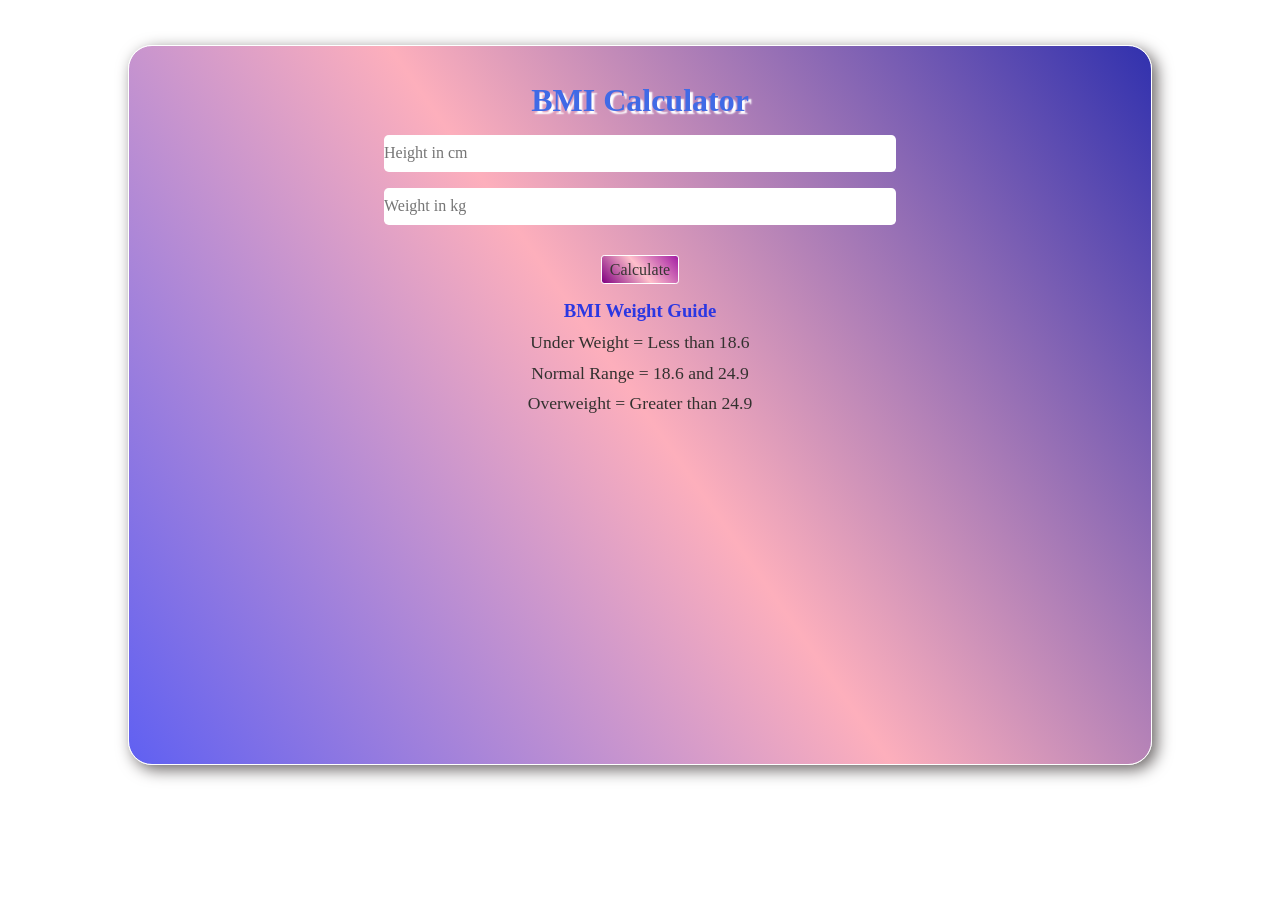
==== index.html @ c34190fc "added a responsive BMI calculator web app" ====
<!DOCTYPE html>
<html lang="en">
  <head>
    <meta charset="UTF-8" />
    <meta name="viewport" content="width=device-width, initial-scale=1.0" />
    <title>BMI Greater App</title>
    <link rel="stylesheet" href="style.css" />
  </head>
  <body>
    <div class="main-container">
      <div class="border-container">
        <summary>
          <h1>BMI Calculator</h1>
        </summary>
        <form>
          <div class="container">
            <input type="text" placeholder="Height in cm" id="height" />

            <input type="text" placeholder="Weight in kg" id="weight" />
            <button>Calculate</button>
            <div id="results"></div>
          </div>
          <div id="weight-guide">
            <h3>BMI Weight Guide</h3>
            <p>Under Weight = Less than 18.6</p>
            <p>Normal Range = 18.6 and 24.9</p>
            <p>Overweight = Greater than 24.9</p>
          </div>
        </form>
      </div>
    </div>
    <script src="index.js"></script>
  </body>
</html>
---- style.css ----
* {
  padding: 0;
  margin: 0;
  box-sizing: border-box;
  font-family: "Times New Roman", Times, serif;
}
html,
body {
  height: 100%;
  width: 100%;
}
.main-container {
  display: flex;
  justify-content: center;
  padding-top: 5vh;
}
.border-container {
  border: 1.5px solid rgb(255, 255, 255);
  box-shadow: 0.3rem 0.3rem 1rem rgb(105, 100, 100);
  border-radius: 1.5rem;
  background: linear-gradient(
    55deg,
    rgba(4, 5, 234, 0.637),
    rgb(253, 175, 188),
    rgb(49, 49, 174)
  );
  height: 80vh;
  width: 80vw;
}
.container {
  display: flex;
  flex-direction: column;
  /* justify-content: center; */
  align-items:center ;
}
button {
  display: flex;
  justify-self: center;
  margin-top: 3%;
  height: 1.8rem;
  align-items: center;
  padding: 0.5rem;
  font-size: medium;
  border: 0.1em solid #fff;
  color: rgb(55, 53, 51);
  border-radius: 0.2rem;
  background: linear-gradient(50deg, purple, pink, rgb(163, 29, 163));
}
#cancle {
  height: 1.4rem;
  margin-left: 0.2rem;
  cursor: pointer;
  display: none;
}
#height{
  display: flex;
  margin-top: 1rem;
  outline: none;
  height: 2.3rem;
  width: 40vw;
  border: none;
  font-weight: 500;
  font-size: medium;
  border-radius: 0.3rem;
}
#weight {
  margin-top: 1rem;
  outline: none;
  height: 2.3rem;
  width: 40vw;
  border: none;
  font-weight: 500;
  font-size: medium;
  border-radius: 0.3rem;
}
p {
  color: rgb(51, 49, 47);
  font-size: 1.1rem;
  margin-top: 0.6rem;  
}
h3 {
  color: rgb(43, 55, 226);
}
#weight-guide {
  display: flex;
  justify-content: center;
  flex-direction: column;
  align-items: center;
  margin-top: 0.9rem;
}
#results {
  justify-self: center;
  margin-top: 2px;
  font-size: 1.2rem;
}

h1 {
  padding-top: 4vh;
  font-family: cursive;
  text-shadow: 0.2rem 0.2rem 0.1rem white;
  text-align: center;
  color: rgb(64, 106, 230);
}
@media (max-width:670px) {
.border-container {
  width: 94vw;
}  
 
#height,#weight{
  width: 70vw;
}

p{
  margin-top: 0.8rem;
}

}
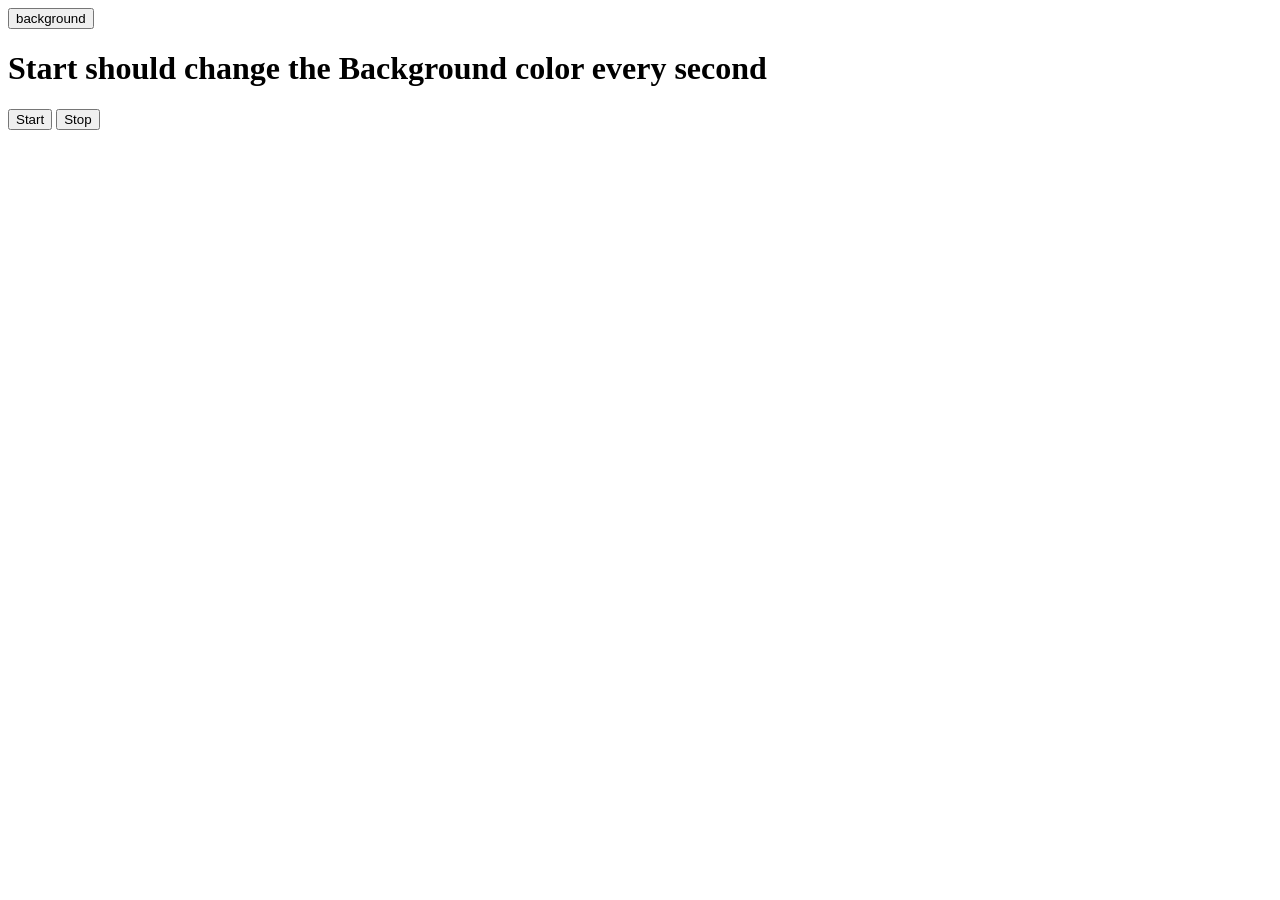
==== commit ce739a53: "Initial commit" ====
--- a/index.html
+++ b/index.html
@@ -3,32 +3,14 @@
   <head>
     <meta charset="UTF-8" />
     <meta name="viewport" content="width=device-width, initial-scale=1.0" />
-    <title>BMI Greater App</title>
-    <link rel="stylesheet" href="style.css" />
+    <meta http-equiv="X-UA-Compatible" content="ie=edge" />
+    <title>Unlimited colors</title>
   </head>
   <body>
-    <div class="main-container">
-      <div class="border-container">
-        <summary>
-          <h1>BMI Calculator</h1>
-        </summary>
-        <form>
-          <div class="container">
-            <input type="text" placeholder="Height in cm" id="height" />
-
-            <input type="text" placeholder="Weight in kg" id="weight" />
-            <button>Calculate</button>
-            <div id="results"></div>
-          </div>
-          <div id="weight-guide">
-            <h3>BMI Weight Guide</h3>
-            <p>Under Weight = Less than 18.6</p>
-            <p>Normal Range = 18.6 and 24.9</p>
-            <p>Overweight = Greater than 24.9</p>
-          </div>
-        </form>
-      </div>
-    </div>
-    <script src="index.js"></script>
+    <button id="bg">background</button>
+    <h1>Start should change the Background color every second</h1>
+    <button id="start">Start</button>
+    <button id="stop">Stop</button>
   </body>
+  <script src="index.js" ></script>
 </html>
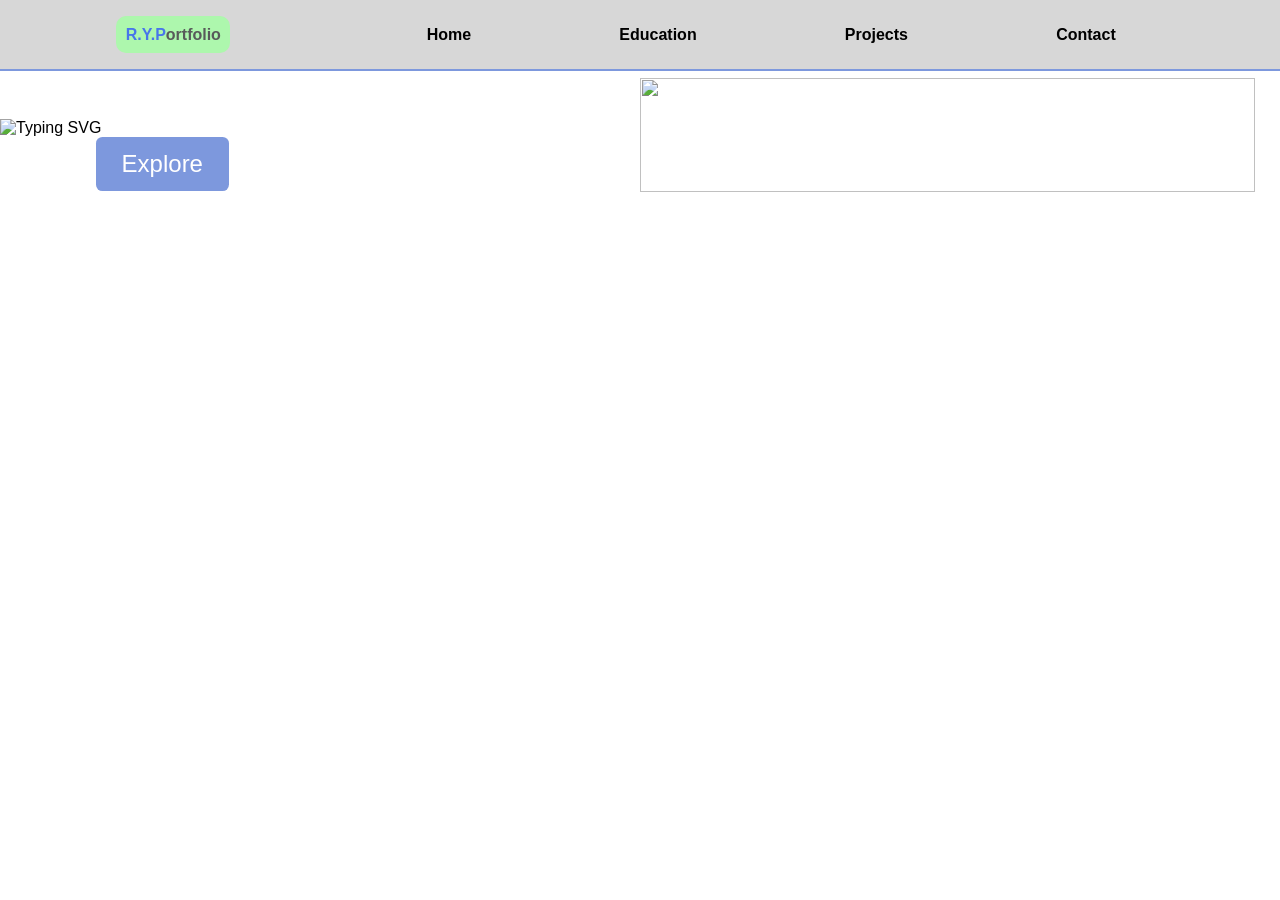
==== commit bc78cb86: "Initial commit" ====
--- a/index.html
+++ b/index.html
@@ -1,16 +1,38 @@
 <!DOCTYPE html>
 <html lang="en">
   <head>
-    <meta charset="UTF-8" />
-    <meta name="viewport" content="width=device-width, initial-scale=1.0" />
-    <meta http-equiv="X-UA-Compatible" content="ie=edge" />
-    <title>Unlimited colors</title>
+    <title>Tech Simplified</title>
+    <link rel="stylesheet" href="style.css" />
   </head>
   <body>
-    <button id="bg">background</button>
-    <h1>Start should change the Background color every second</h1>
-    <button id="start">Start</button>
-    <button id="stop">Stop</button>
+    <header id="Home">
+      <nav>
+        <div id="logo">
+          <span id="firstR">R.</span><span id="firstR">Y.P</span>ortfolio
+        </div>
+        <a href="#Home">Home</a>
+        <a href="#Education">Education</a>
+        <a href="#Projects">Projects</a>
+        <a href="#Contact">Contact</a>
+      </nav>
+    </header>
+    <section>
+      <div id="text-quotes">
+        <img
+          id="typer"
+          src="https://readme-typing-svg.demolab.com?font=Fira+Code&duration=2000&pause=1000&color=7d98dd&center=true&vCenter=true&width=435&lines=Welcome+to+my+portfolio+website!;I'm+Rohit+Yadav.;Aspiring+Full+Stack+Developer.;"
+          alt="Typing SVG"
+        />
+        <br />
+        <button>Explore</button>
+      </div>
+      <div id="backImg">
+        <img
+          class="bg-img"
+          src="https://png.pngtree.com/png-clipart/20230921/original/pngtree-software-development-in-action-male-programmer-coding-at-computer-vector-png-image_12644092.png"
+          alt=""
+        />
+      </div>
+    </section>
   </body>
-  <script src="index.js" ></script>
 </html>
--- a/style.css
+++ b/style.css
@@ -0,0 +1,76 @@
+* {
+  padding: 0px;
+  margin: 0px;
+  font-family: Arial;
+}
+body,
+html {
+  height: 100%;
+  width: 100%;
+}
+#logo {
+  cursor: default;
+  font-weight: 600;
+  background: rgb(173, 247, 173);
+  padding: 0.6rem;
+  color: rgb(88, 90, 90);
+  border-radius: 10px;
+  position: relative;
+  right: 3rem;
+}
+span{
+    color: #4876ea;
+}
+nav {
+  display: flex;
+  justify-content: space-evenly;
+  align-items: center;
+  background: rgba(211, 211, 211, 0.91);
+  padding: 1rem;
+  border-bottom: 2px solid #7d98dd;
+}
+
+a {
+  text-decoration: none;
+  color: black;
+  font-size: 1rem;
+  font-weight: 700;
+}
+a:hover {
+  background: rgba(165, 240, 165, 0.908);
+  padding: 0.6rem;
+  color: #7d98dd;
+  border-radius: 5px;
+}
+section {
+  display: flex;
+}
+#text-quotes {
+  width: 50vw;
+  height: 100%;
+}
+#text-quotes #typer {
+  margin-top: 3rem;
+  height: 5rem;
+  width: 33rem;
+}
+#backImg {
+  width: 50vw;
+  height: auto;
+}
+.bg-img {
+    margin-top: 1%;
+  height: 98%;
+  width: 98%;
+}
+
+button {
+  background-color: #7d98dd;
+  padding:0.8rem 1.6rem;
+  margin-left: 6rem;
+  cursor: pointer;
+  border: none;
+  border-radius: 0.4rem;
+  font-size: 1.5rem;
+  color: rgb(255, 255, 255);
+}
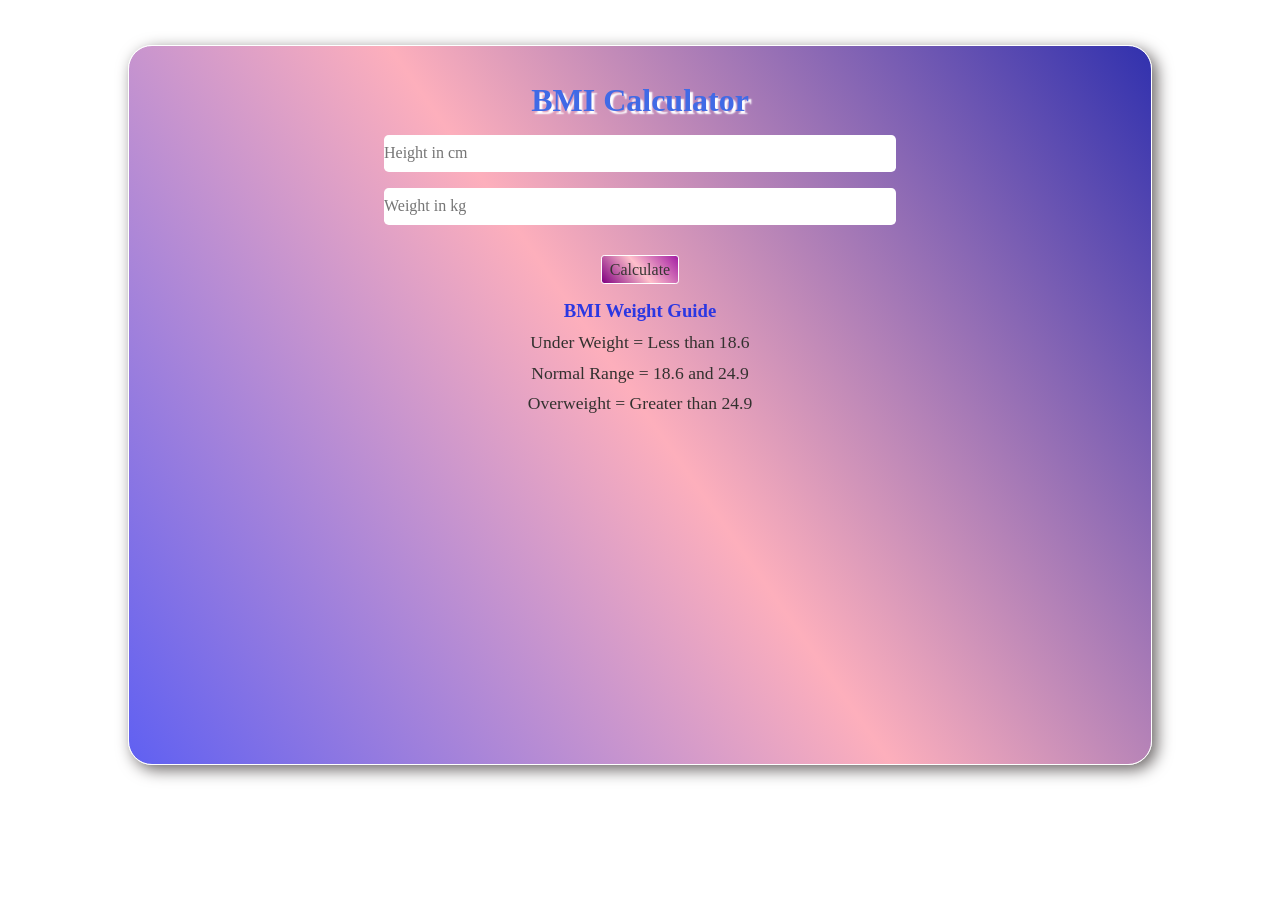
==== commit 1c21e42a: "improved data validation" ====
--- a/index.html
+++ b/index.html
@@ -1,38 +1,34 @@
 <!DOCTYPE html>
 <html lang="en">
   <head>
-    <title>Tech Simplified</title>
+    <meta charset="UTF-8" />
+    <meta name="viewport" content="width=device-width, initial-scale=1.0" />
+    <title>BMI Greater App</title>
     <link rel="stylesheet" href="style.css" />
   </head>
   <body>
-    <header id="Home">
-      <nav>
-        <div id="logo">
-          <span id="firstR">R.</span><span id="firstR">Y.P</span>ortfolio
-        </div>
-        <a href="#Home">Home</a>
-        <a href="#Education">Education</a>
-        <a href="#Projects">Projects</a>
-        <a href="#Contact">Contact</a>
-      </nav>
-    </header>
-    <section>
-      <div id="text-quotes">
-        <img
-          id="typer"
-          src="https://readme-typing-svg.demolab.com?font=Fira+Code&duration=2000&pause=1000&color=7d98dd&center=true&vCenter=true&width=435&lines=Welcome+to+my+portfolio+website!;I'm+Rohit+Yadav.;Aspiring+Full+Stack+Developer.;"
-          alt="Typing SVG"
-        />
-        <br />
-        <button>Explore</button>
+    <div class="main-container">
+      <div class="border-container">
+        <summary>
+          <h1>BMI Calculator</h1>
+        </summary>
+        <form method="#">
+          <div class="container">
+            <input type="text" placeholder="Height in cm" id="height" required />
+
+            <input type="text" placeholder="Weight in kg" id="weight" required />
+            <button>Calculate</button>
+            <div id="results"></div>
+          </div>
+          <div id="weight-guide">
+            <h3>BMI Weight Guide</h3>
+            <p>Under Weight = Less than 18.6</p>
+            <p>Normal Range = 18.6 and 24.9</p>
+            <p>Overweight = Greater than 24.9</p>
+          </div>
+        </form>
       </div>
-      <div id="backImg">
-        <img
-          class="bg-img"
-          src="https://png.pngtree.com/png-clipart/20230921/original/pngtree-software-development-in-action-male-programmer-coding-at-computer-vector-png-image_12644092.png"
-          alt=""
-        />
-      </div>
-    </section>
+    </div>
+    <script src="index.js"></script>
   </body>
 </html>
--- a/style.css
+++ b/style.css
@@ -1,76 +1,116 @@
 * {
-  padding: 0px;
-  margin: 0px;
-  font-family: Arial;
+  padding: 0;
+  margin: 0;
+  box-sizing: border-box;
+  font-family: "Times New Roman", Times, serif;
 }
-body,
-html {
+html,
+body {
   height: 100%;
   width: 100%;
 }
-#logo {
-  cursor: default;
-  font-weight: 600;
-  background: rgb(173, 247, 173);
-  padding: 0.6rem;
-  color: rgb(88, 90, 90);
-  border-radius: 10px;
-  position: relative;
-  right: 3rem;
+.main-container {
+  display: flex;
+  justify-content: center;
+  padding-top: 5vh;
 }
-span{
-    color: #4876ea;
+.border-container {
+  border: 1.5px solid rgb(255, 255, 255);
+  box-shadow: 0.3rem 0.3rem 1rem rgb(105, 100, 100);
+  border-radius: 1.5rem;
+  background: linear-gradient(
+    55deg,
+    rgba(4, 5, 234, 0.637),
+    rgb(253, 175, 188),
+    rgb(49, 49, 174)
+  );
+  height: 80vh;
+  width: 80vw;
 }
-nav {
+.container {
   display: flex;
-  justify-content: space-evenly;
+  flex-direction: column;
+  align-items:center ;
+}
+button {
+  display: flex;
+  justify-self: center;
+  margin-top: 3%;
+  height: 1.8rem;
   align-items: center;
-  background: rgba(211, 211, 211, 0.91);
-  padding: 1rem;
-  border-bottom: 2px solid #7d98dd;
+  padding: 0.5rem;
+  font-size: medium;
+  border: 0.1em solid #fff;
+  color: rgb(55, 53, 51);
+  border-radius: 0.2rem;
+  background: linear-gradient(50deg, purple, pink, rgb(163, 29, 163));
+}
+#cancle {
+  height: 1.4rem;
+  margin-left: 0.2rem;
+  cursor: pointer;
+  display: none;
+}
+#height{
+  display: flex;
+  margin-top: 1rem;
+  outline: none;
+  height: 2.3rem;
+  width: 40vw;
+  border: none;
+  font-weight: 500;
+  font-size: medium;
+  border-radius: 0.3rem;
+}
+#weight {
+  margin-top: 1rem;
+  outline: none;
+  height: 2.3rem;
+  width: 40vw;
+  border: none;
+  font-weight: 500;
+  font-size: medium;
+  border-radius: 0.3rem;
+}
+p {
+  color: rgb(51, 49, 47);
+  font-size: 1.1rem;
+  margin-top: 0.6rem;  
+}
+h3 {
+  color: rgb(43, 55, 226);
+}
+#weight-guide {
+  display: flex;
+  justify-content: center;
+  flex-direction: column;
+  align-items: center;
+  margin-top: 0.9rem;
+}
+#results {
+  justify-self: center;
+  margin-top: 2px;
+  font-size: 1.2rem;
 }
 
-a {
-  text-decoration: none;
-  color: black;
-  font-size: 1rem;
-  font-weight: 700;
+h1 {
+  padding-top: 4vh;
+  font-family: cursive;
+  text-shadow: 0.2rem 0.2rem 0.1rem white;
+  text-align: center;
+  color: rgb(64, 106, 230);
 }
-a:hover {
-  background: rgba(165, 240, 165, 0.908);
-  padding: 0.6rem;
-  color: #7d98dd;
-  border-radius: 5px;
-}
-section {
-  display: flex;
-}
-#text-quotes {
-  width: 50vw;
-  height: 100%;
-}
-#text-quotes #typer {
-  margin-top: 3rem;
-  height: 5rem;
-  width: 33rem;
-}
-#backImg {
-  width: 50vw;
-  height: auto;
-}
-.bg-img {
-    margin-top: 1%;
-  height: 98%;
-  width: 98%;
+@media (max-width:670px) {
+.border-container {
+  width: 94vw;
+}  
+ 
+#height,#weight{
+  width: 70vw;
 }
 
-button {
-  background-color: #7d98dd;
-  padding:0.8rem 1.6rem;
-  margin-left: 6rem;
-  cursor: pointer;
-  border: none;
-  border-radius: 0.4rem;
-  font-size: 1.5rem;
-  color: rgb(255, 255, 255);
+p{
+  margin-top: 0.8rem;
 }
+
+}
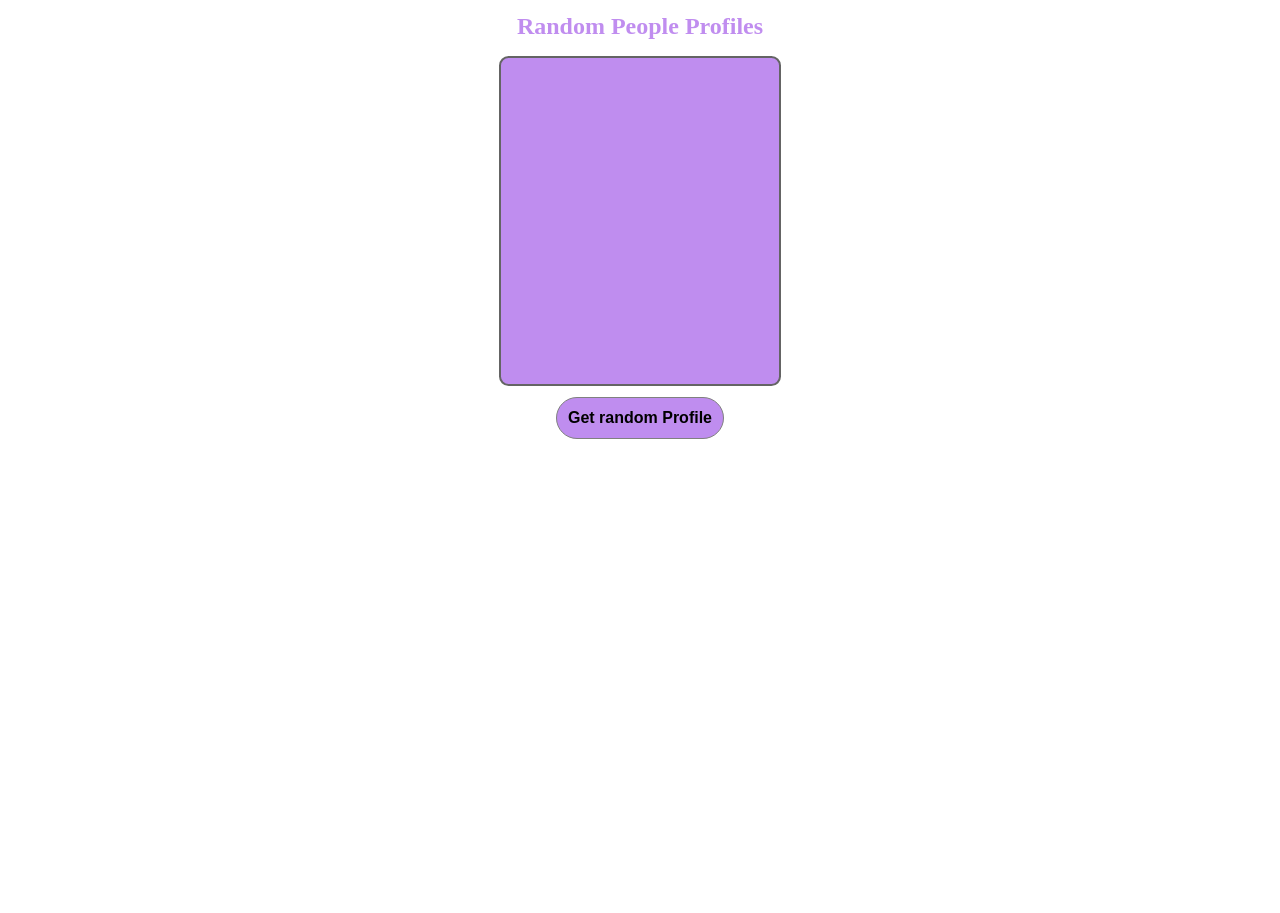
==== commit 6fac5b72: "Initial commit" ====
--- a/index.html
+++ b/index.html
@@ -3,32 +3,16 @@
   <head>
     <meta charset="UTF-8" />
     <meta name="viewport" content="width=device-width, initial-scale=1.0" />
-    <title>BMI Greater App</title>
+    <title>Random People Profiles</title>
     <link rel="stylesheet" href="style.css" />
   </head>
   <body>
+    <h2>Random People Profiles</h2>
     <div class="main-container">
-      <div class="border-container">
-        <summary>
-          <h1>BMI Calculator</h1>
-        </summary>
-        <form method="#">
-          <div class="container">
-            <input type="text" placeholder="Height in cm" id="height" required />
+      <div class="container"></div>
+      <button>Get random Profile</button>
+    </div>
 
-            <input type="text" placeholder="Weight in kg" id="weight" required />
-            <button>Calculate</button>
-            <div id="results"></div>
-          </div>
-          <div id="weight-guide">
-            <h3>BMI Weight Guide</h3>
-            <p>Under Weight = Less than 18.6</p>
-            <p>Normal Range = 18.6 and 24.9</p>
-            <p>Overweight = Greater than 24.9</p>
-          </div>
-        </form>
-      </div>
-    </div>
-    <script src="index.js"></script>
+    <script src="script.js"></script>
   </body>
 </html>
--- a/style.css
+++ b/style.css
@@ -2,115 +2,46 @@
   padding: 0;
   margin: 0;
   box-sizing: border-box;
-  font-family: "Times New Roman", Times, serif;
 }
-html,
-body {
-  height: 100%;
-  width: 100%;
+body,html { height: 100%; width: 100%; }
+h2 {
+  margin-top: 1%;
+  text-align: center;
+  color: rgba(137, 43, 226, 0.536);
 }
 .main-container {
   display: flex;
   justify-content: center;
-  padding-top: 5vh;
-}
-.border-container {
-  border: 1.5px solid rgb(255, 255, 255);
-  box-shadow: 0.3rem 0.3rem 1rem rgb(105, 100, 100);
-  border-radius: 1.5rem;
-  background: linear-gradient(
-    55deg,
-    rgba(4, 5, 234, 0.637),
-    rgb(253, 175, 188),
-    rgb(49, 49, 174)
-  );
-  height: 80vh;
-  width: 80vw;
+  margin-top: 1%;
 }
 .container {
   display: flex;
   flex-direction: column;
-  align-items:center ;
+  align-items: center;
+  background: rgba(137, 43, 226, 0.536);
+  padding: 1rem;
+  border-radius: 0.6rem;
+  margin-top: 0.2rem;
+  gap: 2px;
+  border: 2px solid rgb(100, 100, 100);
+  width: 282px;
+  height: 330px;
 }
 button {
-  display: flex;
-  justify-self: center;
-  margin-top: 3%;
-  height: 1.8rem;
-  align-items: center;
-  padding: 0.5rem;
-  font-size: medium;
-  border: 0.1em solid #fff;
-  color: rgb(55, 53, 51);
-  border-radius: 0.2rem;
-  background: linear-gradient(50deg, purple, pink, rgb(163, 29, 163));
+  margin-top: 0.8rem;
+  background-color: rgba(137, 43, 226, 0.536);
+  padding: 0.7rem;
+  border-radius: 1.8rem;
+  border: none;
+  font-size: 1rem;
+  font-weight: 600;
+  position: absolute;
+  top: 24rem;
+  border: 1.5px solid gray;
 }
-#cancle {
-  height: 1.4rem;
-  margin-left: 0.2rem;
-  cursor: pointer;
-  display: none;
+img{ border-radius:0.4rem; }
+@media (max-width: 670px) {
+  button { top: 24rem;}
+  .container { height: 48vh; width: 90vw; }
+  .main-container{ margin-top: 3%; }
 }
-#height{
-  display: flex;
-  margin-top: 1rem;
-  outline: none;
-  height: 2.3rem;
-  width: 40vw;
-  border: none;
-  font-weight: 500;
-  font-size: medium;
-  border-radius: 0.3rem;
-}
-#weight {
-  margin-top: 1rem;
-  outline: none;
-  height: 2.3rem;
-  width: 40vw;
-  border: none;
-  font-weight: 500;
-  font-size: medium;
-  border-radius: 0.3rem;
-}
-p {
-  color: rgb(51, 49, 47);
-  font-size: 1.1rem;
-  margin-top: 0.6rem;  
-}
-h3 {
-  color: rgb(43, 55, 226);
-}
-#weight-guide {
-  display: flex;
-  justify-content: center;
-  flex-direction: column;
-  align-items: center;
-  margin-top: 0.9rem;
-}
-#results {
-  justify-self: center;
-  margin-top: 2px;
-  font-size: 1.2rem;
-}
-
-h1 {
-  padding-top: 4vh;
-  font-family: cursive;
-  text-shadow: 0.2rem 0.2rem 0.1rem white;
-  text-align: center;
-  color: rgb(64, 106, 230);
-}
-@media (max-width:670px) {
-.border-container {
-  width: 94vw;
-}  
- 
-#height,#weight{
-  width: 70vw;
-}
-
-p{
-  margin-top: 0.8rem;
-}
-
-}
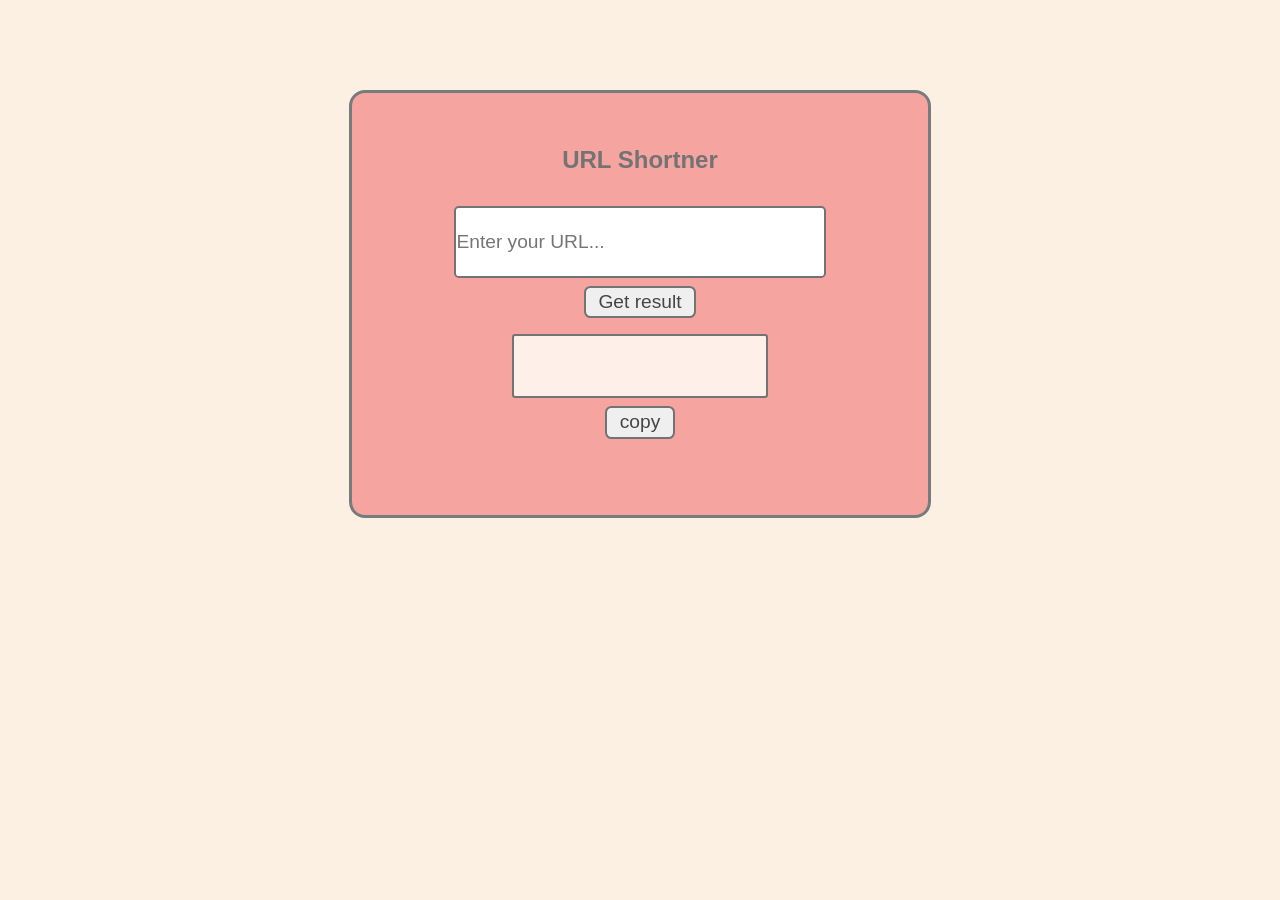
==== commit 10ff8b33: "build URL Shorteher" ====
--- a/index.html
+++ b/index.html
@@ -3,16 +3,20 @@
   <head>
     <meta charset="UTF-8" />
     <meta name="viewport" content="width=device-width, initial-scale=1.0" />
-    <title>Random People Profiles</title>
+    <title>URL Shortner</title>
     <link rel="stylesheet" href="style.css" />
   </head>
   <body>
-    <h2>Random People Profiles</h2>
-    <div class="main-container">
-      <div class="container"></div>
-      <button>Get random Profile</button>
+    <div class="center">
+      <div class="container">
+        <h2>URL Shortner</h2>
+        <input class="input" type="text" placeholder="Enter your URL..." />
+        <button class="btn">Get result</button>        
+        <div class="copyStatus"></div>
+        <div class="results-container"></div>
+        <button class="btn" id="urlCopy">copy</button>
+      </div>
     </div>
-
     <script src="script.js"></script>
   </body>
 </html>
--- a/style.css
+++ b/style.css
@@ -1,47 +1,77 @@
 * {
+  margin: 0;
   padding: 0;
-  margin: 0;
   box-sizing: border-box;
+  font-family: Arial, Helvetica, sans-serif;
 }
-body,html { height: 100%; width: 100%; }
+body{
+  background-color: rgba(250, 235, 215, 0.731);
+}
 h2 {
-  margin-top: 1%;
-  text-align: center;
-  color: rgba(137, 43, 226, 0.536);
+  color: rgb(115, 115, 117);
+  position: relative;
+  bottom: 1.5rem;
 }
-.main-container {
+.center {
   display: flex;
   justify-content: center;
-  margin-top: 1%;
+  align-items: center;
+  margin-top: 10vh;
 }
 .container {
   display: flex;
+  justify-content: center;
+  align-items: center;
   flex-direction: column;
-  align-items: center;
-  background: rgba(137, 43, 226, 0.536);
-  padding: 1rem;
-  border-radius: 0.6rem;
-  margin-top: 0.2rem;
-  gap: 2px;
-  border: 2px solid rgb(100, 100, 100);
-  width: 282px;
-  height: 330px;
+  gap: 0.5rem;
+  border: 0.234rem solid #787b7c;
+  padding: 6% 8%;
+  background-color: rgba(243, 140, 140, 0.758);
+  border-radius: 1rem;
+
 }
-button {
-  margin-top: 0.8rem;
-  background-color: rgba(137, 43, 226, 0.536);
-  padding: 0.7rem;
-  border-radius: 1.8rem;
-  border: none;
-  font-size: 1rem;
-  font-weight: 600;
-  position: absolute;
-  top: 24rem;
-  border: 1.5px solid gray;
+.btn {
+  padding: 0.2rem 0.8rem;
+  font-size: 1.2rem;
+  color: rgb(69, 69, 71);
+  border: 0.129rem solid rgb(115, 115, 117);
+  border-radius: 0.4rem;
 }
-img{ border-radius:0.4rem; }
-@media (max-width: 670px) {
-  button { top: 24rem;}
-  .container { height: 48vh; width: 90vw; }
-  .main-container{ margin-top: 3%; }
+[type="text"] {
+  width: 29vw;
+  height: 8vh;
+  font-size: 1.2rem;
+  border: 0.129rem solid rgb(115, 115, 117);
+  outline: none;
+  border-radius: 0.3rem;
 }
+.results-container {
+  background-color: rgb(254, 240, 233);
+  padding: 0.4rem;
+  border: 0.119rem solid;
+  height: 4rem;
+  border: 0.129rem solid rgb(115, 115, 117);
+  width: 16rem;
+  border-radius: 0.2rem;
+  font-size: 1.2rem;
+  text-align: center;
+  align-content: center;
+}
+button:hover {
+  background-color: rgb(184, 246, 221);
+}
+@media (max-width:670px) {
+  .container{
+    width: 90vw;
+    height: 60vh;
+  }
+  .results-container{
+    height: 3rem;
+    width: 14rem;
+  }
+  [type="text"]{
+    width: 68vw;
+    height: 6vh;
+    
+  }
+}
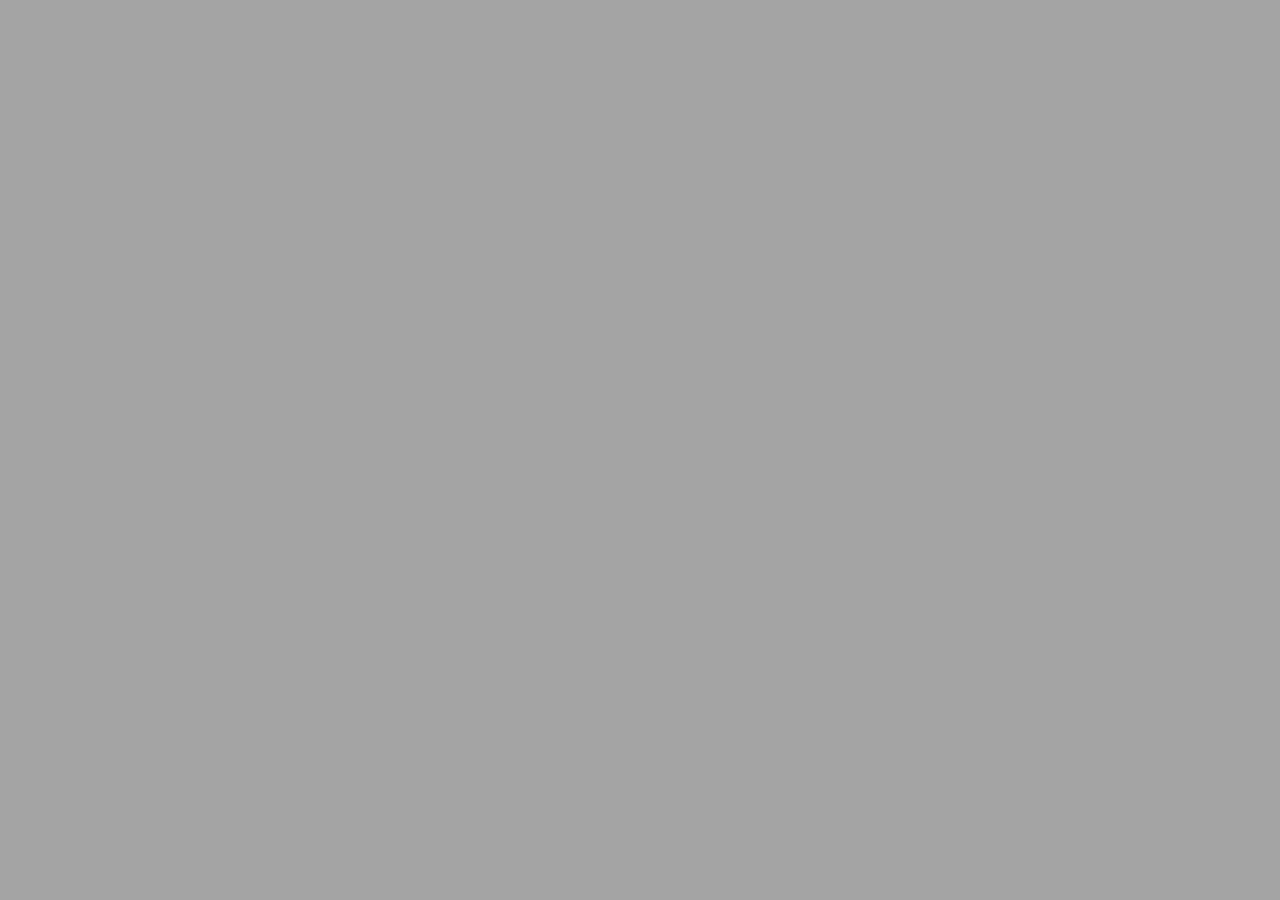
==== commit 1be0b2ff: "Rename digitalWatch.html to index.html" ====
--- a/index.html
+++ b/index.html
@@ -3,20 +3,14 @@
   <head>
     <meta charset="UTF-8" />
     <meta name="viewport" content="width=device-width, initial-scale=1.0" />
-    <title>URL Shortner</title>
-    <link rel="stylesheet" href="style.css" />
+    <title>Digital Watch</title>
   </head>
+  <link rel="stylesheet" href="index.css" />
   <body>
-    <div class="center">
-      <div class="container">
-        <h2>URL Shortner</h2>
-        <input class="input" type="text" placeholder="Enter your URL..." />
-        <button class="btn">Get result</button>        
-        <div class="copyStatus"></div>
-        <div class="results-container"></div>
-        <button class="btn" id="urlCopy">copy</button>
-      </div>
+    <div id="main">
+      <div class="watch"></div>
     </div>
-    <script src="script.js"></script>
+
+    <script src="index.js"></script>
   </body>
 </html>
--- a/index.css
+++ b/index.css
@@ -0,0 +1,129 @@
+* {
+  padding: 0;
+  margin: 0;
+  box-sizing: border-box;
+}
+body {
+  background-color: #a4a4a4;
+  font-family: "Segoe UI", sans-serif;
+  color: #9a9999;
+}
+nav h2 {
+  color: rgb(209, 216, 217);
+  text-align: center;
+  font-size: 2rem;
+  background-color: #568c5abf;
+  border-bottom: 0.1px solid #010;
+}
+.main-container {
+  display: flex;
+  justify-content: center;
+  align-items: center;
+  margin-top: 2%;
+}
+
+.container {
+  display: flex;
+  background-color: rgb(239, 239, 239);
+  padding: 0.2rem;
+  border: 2px solid #737373;
+  border-radius: 0.4rem;
+}
+[type="text"] {
+  height: 2rem;
+  width: 60vw;
+  outline: none;
+  border: none;
+  background: none;
+  font-size: large;
+  color: #010;
+}
+.search {
+  height: 1.8rem;
+  align-self: center;
+  border: 1.4px solid;
+  border-radius: 0.4rem;
+  padding: 0.2rem;
+  background-color: rgb(210, 210, 210);
+  cursor: pointer;
+}
+.search:hover {
+  background-color: #568c5abf;
+}
+.result {
+  display: flex;
+  justify-content: center;
+  flex-direction: column;
+  align-items: center;
+  margin-top: 1rem;
+  margin-left: 30%;
+  margin-right:30%;
+  height: 38vh;
+  border: 2px solid #898888;
+  border-radius: 1rem;
+  background-color: #fff;
+  color: #333333;
+  box-shadow: 0 4px 6px rgba(0, 0, 0, 0.3);
+}
+h3 {
+  margin-top: 4%;
+}
+img {
+  height: 20vh;
+}
+section .head {
+  text-align: center;
+  color: rgb(213, 221, 221);
+  font-size: 1.8rem;
+  background-color: #568c5abf;
+  border-top: 0.1px solid rgb(68, 68, 68);
+  border-bottom: 0.1px solid rgb(71, 71, 71);
+}
+.popular-pokemons {
+  display: flex;
+  flex-direction: column;
+  justify-content: center;
+  align-items: center;
+  flex-wrap: wrap;
+  gap: 20px;
+  margin-top: 2%;
+  margin-bottom: 2%;
+}
+.cards {
+  border: 2px solid #9e9b9b;
+  border-radius: 1rem;
+  width: 40vw;
+  height: 48vh;
+  /* background-color: #fff; */
+  background-color: #aeabab;
+  color: #333333;
+  box-shadow: 0 4px 6px rgba(0, 0, 0, 0.3);
+}
+.popular-img {
+  display: flex;
+  justify-self: center;
+  height: 20vh;
+}
+.popular {
+  text-align: center;
+  color: #333333;
+}
+footer{
+    background-color: #568c5abf;
+    border-top: 0.1px solid;
+    text-align: center;
+    padding: 0.8rem;
+    color: #010;
+    font-weight: 600;
+}
+@media (max-width: 768px) {
+  .cards {
+    width: 60vw;
+    height: 38vh;
+  }
+
+  .result {
+    margin-left: 20%;
+    margin-right: 20%;
+  }
+}
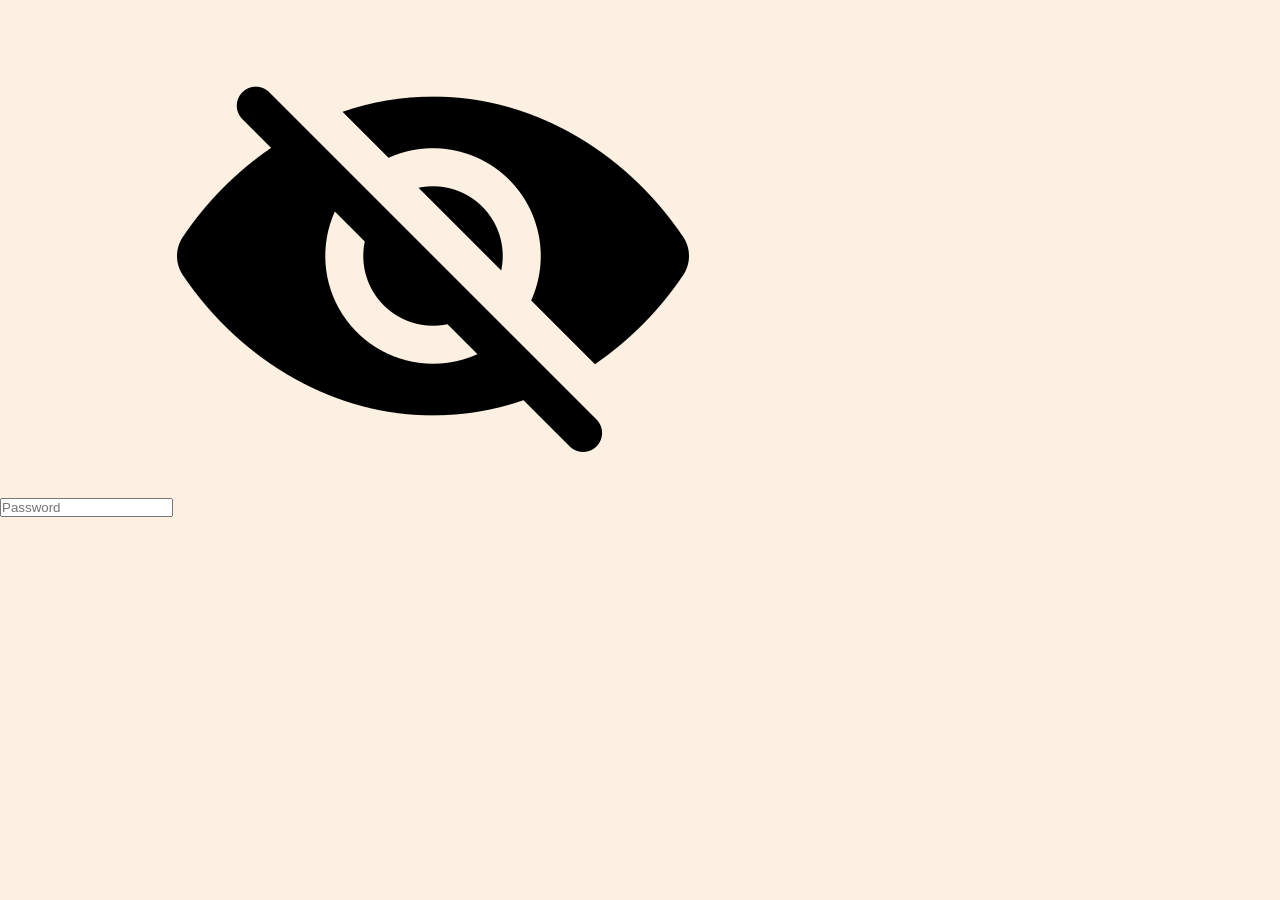
==== commit 26af4e62: "Rename togglePassword.html to index.html" ====
--- a/index.html
+++ b/index.html
@@ -3,12 +3,18 @@
   <head>
     <meta charset="UTF-8" />
     <meta name="viewport" content="width=device-width, initial-scale=1.0" />
-    <title>Digital Watch</title>
+    <title>Togggle Password</title>
   </head>
-  <link rel="stylesheet" href="index.css" />
+  <link rel="stylesheet" href="style.css" />
   <body>
-    <div id="main">
-      <div class="watch"></div>
+    <div id="container">
+      <input
+        placeholder="Password"
+        type="password"
+        name="password"
+        id="password"
+      />
+      <img src="./hidden.png" id="img" />
     </div>
 
     <script src="index.js"></script>
--- a/style.css
+++ b/style.css
@@ -0,0 +1,77 @@
+* {
+  margin: 0;
+  padding: 0;
+  box-sizing: border-box;
+  font-family: Arial, Helvetica, sans-serif;
+}
+body{
+  background-color: rgba(250, 235, 215, 0.731);
+}
+h2 {
+  color: rgb(115, 115, 117);
+  position: relative;
+  bottom: 1.5rem;
+}
+.center {
+  display: flex;
+  justify-content: center;
+  align-items: center;
+  margin-top: 10vh;
+}
+.container {
+  display: flex;
+  justify-content: center;
+  align-items: center;
+  flex-direction: column;
+  gap: 0.5rem;
+  border: 0.234rem solid #787b7c;
+  padding: 6% 8%;
+  background-color: rgba(243, 140, 140, 0.758);
+  border-radius: 1rem;
+
+}
+.btn {
+  padding: 0.2rem 0.8rem;
+  font-size: 1.2rem;
+  color: rgb(69, 69, 71);
+  border: 0.129rem solid rgb(115, 115, 117);
+  border-radius: 0.4rem;
+}
+[type="text"] {
+  width: 29vw;
+  height: 8vh;
+  font-size: 1.2rem;
+  border: 0.129rem solid rgb(115, 115, 117);
+  outline: none;
+  border-radius: 0.3rem;
+}
+.results-container {
+  background-color: rgb(254, 240, 233);
+  padding: 0.4rem;
+  border: 0.119rem solid;
+  height: 4rem;
+  border: 0.129rem solid rgb(115, 115, 117);
+  width: 16rem;
+  border-radius: 0.2rem;
+  font-size: 1.2rem;
+  text-align: center;
+  align-content: center;
+}
+button:hover {
+  background-color: rgb(184, 246, 221);
+}
+@media (max-width:670px) {
+  .container{
+    width: 90vw;
+    height: 60vh;
+  }
+  .results-container{
+    height: 3rem;
+    width: 14rem;
+  }
+  [type="text"]{
+    width: 68vw;
+    height: 6vh;
+    
+  }
+}
